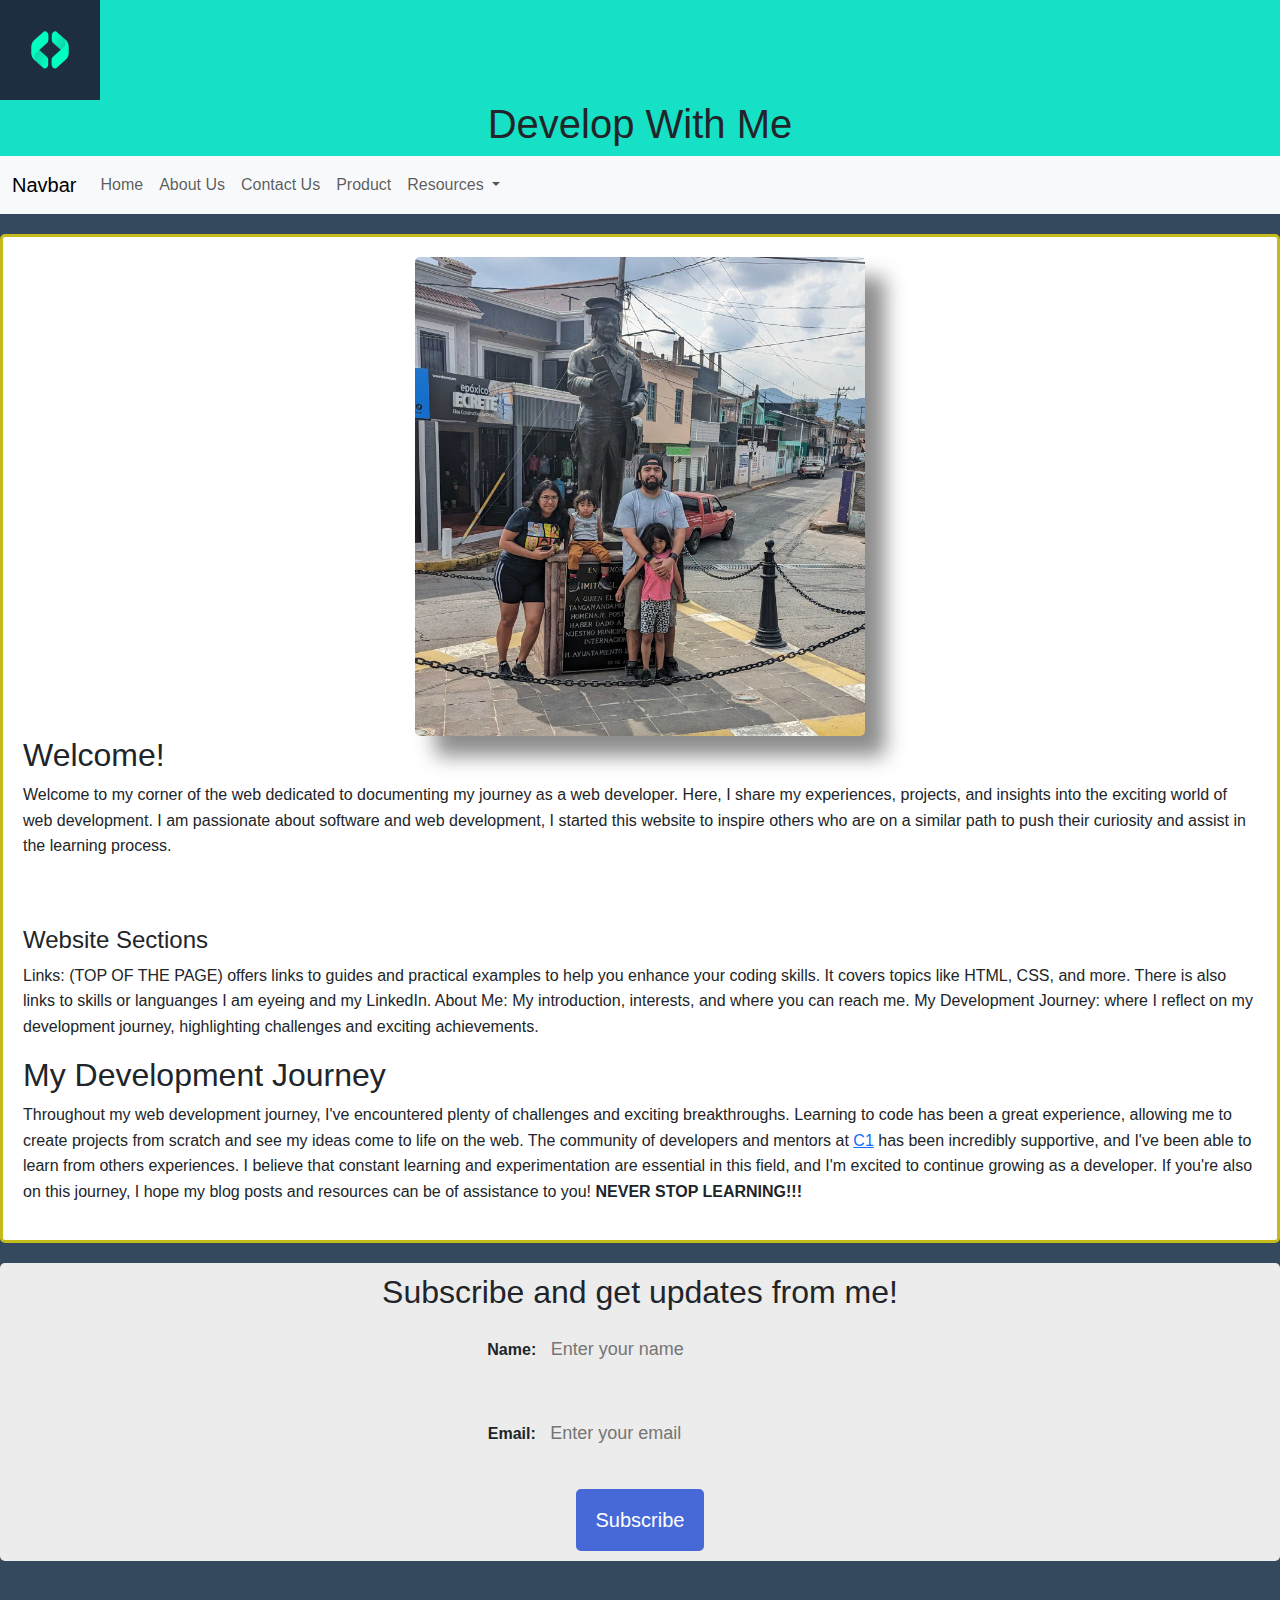
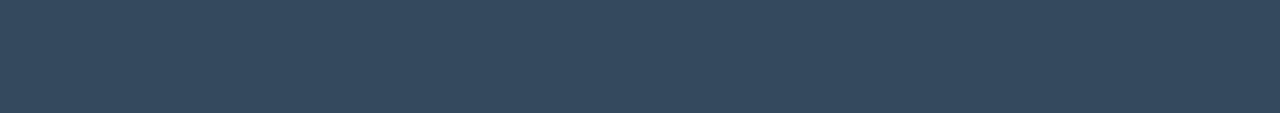
==== index.html @ 694ac32a "dropdown" ====
<!DOCTYPE html>
<html lang="en">

<head>
  <link rel="icon" type="image/x-icon" href="media\favicon.ico">
  <meta charset="UTF-8">
  <meta name="viewport" content="width-device-width, initial-scale=1.0">
  <link rel="stylesheet" href="https://cdn.jsdelivr.net/npm/bootstrap@5.2.3/dist/css/bootstrap.min.css">
  <link rel="stylesheet" type="text/css" href="css/project5.css" />
  <meta name="description" content="Welcome to Aaron's Website! Explore our pages for information about us, our products, and how to get in touch.">
  <meta name="keywords" content="Aaron's Website, about us, products, contact us, information">
  <meta name="author" content="Aaron">
  <!-- <script type="text/javascript" src="javascript/bootstrap.js"></script> -->
  <script type="text/javascript" src="Scripts/jquery-2.1.1.min.js"></script>
  <script type="text/javascript" src="Scripts/bootstrap.min.js"></script>

  <title>Becoming A Developer</title>
</head>
<header>
  <!-- Logo and Name -->
  <div class="logo">
  <img src="media\logo.png" style="width:100px;height:100px; display: block; margin: 0 auto;" alt="Coding Logo">
  </div>
  <h1>Develop With Me</h1>
  
  <nav class="navbar navbar-expand-lg bg-light">
    <div class="container-fluid">
      <a class="navbar-brand" href="#">Navbar</a>
      <button class="navbar-toggler" type="button" data-bs-toggle="collapse" data-bs-target="#navbarSupportedContent" aria-controls="navbarSupportedContent" aria-expanded="false" aria-label="Toggle navigation">
        <span class="navbar-toggler-icon"></span>
      </button>
      <div class="collapse navbar-collapse" id="navbarSupportedContent">
        <ul class="navbar-nav me-auto mb-2 mb-lg-0">
          <li class="nav-item">
            <a class="nav-link" href="index.html">Home</a>
          </li>
          <li class="nav-item">
            <a class="nav-link" href="about-us.html">About Us</a>
          </li>
          <li class="nav-item">
            <a class="nav-link" href="contact-us.html">Contact Us</a>
          </li>
          <li class="nav-item">
            <a class="nav-link" href="products/single-products.html">Product</a>
          </li>
          <li class="nav-item dropdown">
            <a class="nav-link dropdown-toggle" href="#" role="button" data-bs-toggle="dropdown" aria-expanded="false">
              Resources
            </a>
            <ul class="dropdown-menu">
              <li><a class="dropdown-item" href="https://www.w3schools.com/" target="_blank">W3Schools</a></li>
              <li><a class="dropdown-item" href="https://www.correlation-one.com/" target="_blank">C1</li>
              <li><hr class="dropdown-divider"></li>
              <li><a class="dropdown-item" href="https://www.learnpython.org/" target="_blank">Whats Next For Me</a></li>
            </ul>
          </li>
  
      </div>
    </div>
  </nav>
</header>

<body style="background-color: #34495e;">
  <div class="colored-box">
    <img class="image" src="media\SanTang.jpg" alt="SanTang" style="max-width: 450px;">
        
    <h2>Welcome!</h2>
        <p>Welcome to my corner of the web dedicated to documenting my journey as a web developer. Here, I share my experiences, projects, and insights into the exciting world of web development. I am passionate about software and web development, I started this website to inspire others who are on a similar path to push their curiosity and assist in the learning process. </p>
        <br><br>
        <h4>Website Sections</h4>
        <p>Links: (TOP OF THE PAGE) offers links to guides and practical examples to help you enhance your coding skills. It covers topics like HTML, CSS, and more. There is also links to skills or languanges I am eyeing and my LinkedIn. About Me: My introduction, interests, and where you can reach me. My Development Journey: where I reflect on my development journey, highlighting challenges and exciting achievements. </p>

 
        <!-- <h2>About Me!</h2>
        <p>Hello! I'm Aaron, a web developer with a fascination for crafting websites. My journey began a few years ago when I discovered my interest for software and web development. Since then, I've only recently started learning how to do it. Feel free to reach out and connect with me on my <a href="www.linkedin.com" target="_blank">LinkedIn</a> profile. I believe that collaboration and learning from one another are essential aspects of personal and professional development, so I encourage you to reach out and connect.</p> -->
  

        <h2>My Development Journey</h2>
        <p>Throughout my web development journey, I've encountered plenty of challenges and exciting breakthroughs. Learning to code has been a great experience, allowing me to create projects from scratch and see my ideas come to life on the web. The community of developers and mentors at <a href="https://www.correlation-one.com/" target="_blank">C1</a> has been incredibly supportive, and I've been able to learn from others experiences. I believe that constant learning and experimentation are essential in this field, and I'm excited to continue growing as a developer. If you're also on this journey, I hope my blog posts and resources can be of assistance to you! <B>NEVER STOP LEARNING!!!</B>
</div>
  
  
    <footer>
<div class="box">
     <form action="#">
     <div class="form-box">
      <h2>Subscribe and get updates from me!</h2>
      <form action="your-newsletter-processing-script.php" method="POST">
        <label for="name"><b>Name:</b></label>
        <input type="text" id="name" name="name" required placeholder="Enter your name">
        <br><br>
        <label for="email"><b>Email:</b></label>
        <input type="email" id="email" name="email" required placeholder="Enter your email">
        <br><br>
        <button type="submit">Subscribe</button>
      </form>
     </div>
    </div>
    </footer>
      
  <script src="https://cdn.jsdelivr.net/npm/bootstrap@5.2.3/dist/js/bootstrap.bundle.min.js"></script>
</body>

</html>
<!-- WRITE YOUR CODE HERE -->
---- css/project5.css ----
header {
  background-color: #16e0c5;
  margin-left: auto;
  margin-right: auto;
  text-align: center;
  border:"1";
}

.logo{
width: 100px;
height: 100px;
position: relative;
left: 0px;
animation-name: move;
animation-duration: 3s;
animation-iteration-count: infinite;
}
/* @keyframes move {
0%   {left:0px; top:0px;}
50%  {left:875px; top:0px;}
100% {left:0px; top:0px;}
} */
@keyframes move {
0% {
  left: 0px;
}
50% {
  left: 50%;
}
100% {
  left: 0px;
}
}

.grid-container {
  display: grid;
  background-color: #008080;
  grid-template-columns: repeat(4, 1fr);
  padding: 5px;
  grid-gap: 20px;
}

.grid-item {
  background-color: rgba(255, 255, 255, 0.8);
  border: 1px solid #c4ba1a;
  padding: 20px;
  font-size: 30px;
  text-align: center;
}

body {
  font-family: Arial, sans-serif;
  line-height: 1.6;
}

.image {
  display: block;
  margin-left: auto;
  margin-right: auto;
  width: 40%;
  /* max-width: 300px;
  height: auto;
  object-fit: contain; */
  /* float: center; */
  border-radius: 5px;
  filter: drop-shadow(20px 20px 10px rgba(27, 27, 27, 0.507));
  /* padding: 30px; */
}

.colored-box {
  background-color: #ffffff;
  max-width: 100%;
  margin: 20px auto;
  padding: 20px;
  border: 3px solid #c4ba1a;
  border-radius: 5px;
}

footer {
  font-family: Arial, sans-serif;
  text-align: center;
  line-height: 1.6;
  margin: 0;
  padding: 0;
}
.box{
display: block;
margin-left: auto;
margin-right: auto;
align-items: center;
justify-content: center;
height: 50vh;
}
.form-box{
padding: 10px;
border-radius: 5px;
background: #ececec;
}
.form-box input {
font-size: 18px;
color: #000;
padding: 15px 10px;
border: none;
outline: none;
background: #ececec;
}

.form-box button {
color: #fff;
padding: 15px 20px;
font-size: 20px;
border: none;
border-radius: 5px;
background: #4769d8;
cursor: pointer;
transition: .3s;
}

@media screen and (max-width: 600px) {
  .colored-box {
    max-width: 300px;
    margin: 0 auto;
  }
}
  @media screen and (max-width: 600px) {
    .grid-container {
      grid-template-columns: 1fr;
    }
  }
    @media screen and (min-width:600px) {
      .image {
        max-width: 400px; 
      }
    }
      @media screen and (max-width: 1090px) {
        .grid-item {
          grid-template-columns: 1fr;
          padding: 20px;
          text-align: center;
        }
      }
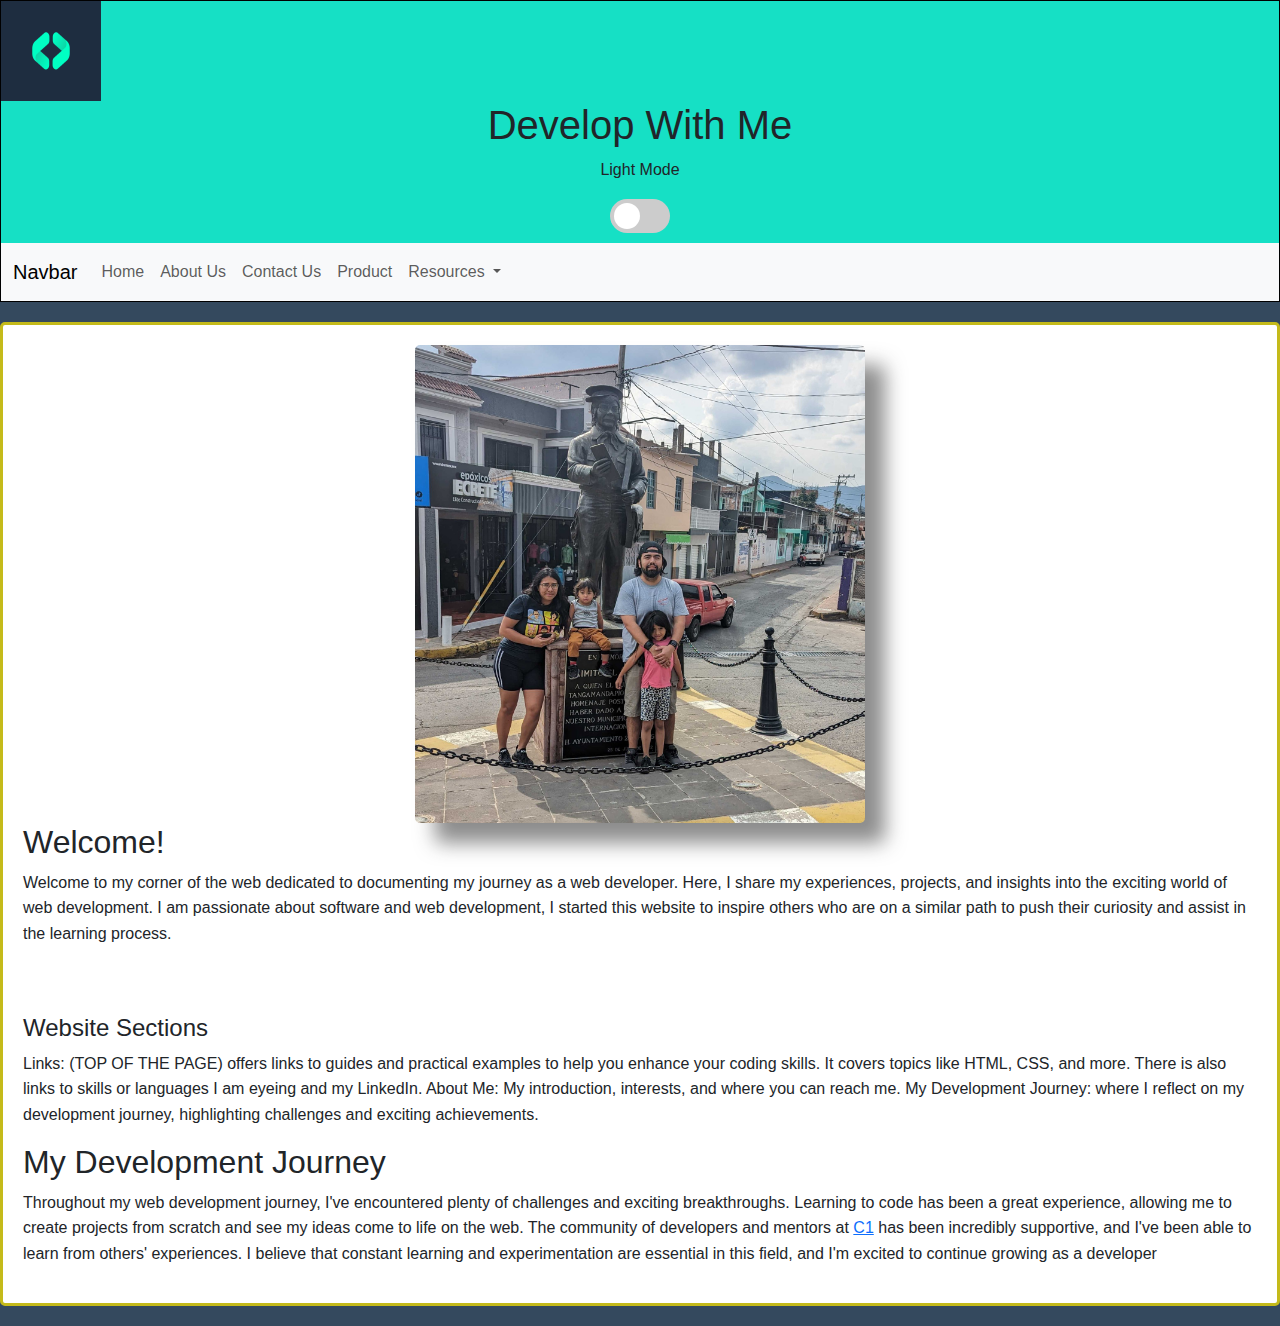
==== commit fcbc1a3d: "9/23/2023" ====
--- a/index.html
+++ b/index.html
@@ -2,104 +2,88 @@
 <html lang="en">
 
 <head>
-  <link rel="icon" type="image/x-icon" href="media\favicon.ico">
+  <link rel="icon" type="image/x-icon" href="media/favicon.ico">
   <meta charset="UTF-8">
-  <meta name="viewport" content="width-device-width, initial-scale=1.0">
+  <meta name="viewport" content="width=device-width, initial-scale=1.0">
   <link rel="stylesheet" href="https://cdn.jsdelivr.net/npm/bootstrap@5.2.3/dist/css/bootstrap.min.css">
   <link rel="stylesheet" type="text/css" href="css/project5.css" />
   <meta name="description" content="Welcome to Aaron's Website! Explore our pages for information about us, our products, and how to get in touch.">
   <meta name="keywords" content="Aaron's Website, about us, products, contact us, information">
   <meta name="author" content="Aaron">
-  <!-- <script type="text/javascript" src="javascript/bootstrap.js"></script> -->
-  <script type="text/javascript" src="Scripts/jquery-2.1.1.min.js"></script>
-  <script type="text/javascript" src="Scripts/bootstrap.min.js"></script>
+  <script type="text/javascript" src="javascript/bootstrap.js"></script>
+<script src="https://cdn.jsdelivr.net/npm/bootstrap@5.2.3/dist/js/bootstrap.bundle.min.js"></script>
 
   <title>Becoming A Developer</title>
 </head>
-<header>
-  <!-- Logo and Name -->
-  <div class="logo">
-  <img src="media\logo.png" style="width:100px;height:100px; display: block; margin: 0 auto;" alt="Coding Logo">
-  </div>
-  <h1>Develop With Me</h1>
-  
-  <nav class="navbar navbar-expand-lg bg-light">
-    <div class="container-fluid">
-      <a class="navbar-brand" href="#">Navbar</a>
-      <button class="navbar-toggler" type="button" data-bs-toggle="collapse" data-bs-target="#navbarSupportedContent" aria-controls="navbarSupportedContent" aria-expanded="false" aria-label="Toggle navigation">
-        <span class="navbar-toggler-icon"></span>
-      </button>
-      <div class="collapse navbar-collapse" id="navbarSupportedContent">
-        <ul class="navbar-nav me-auto mb-2 mb-lg-0">
-          <li class="nav-item">
-            <a class="nav-link" href="index.html">Home</a>
-          </li>
-          <li class="nav-item">
-            <a class="nav-link" href="about-us.html">About Us</a>
-          </li>
-          <li class="nav-item">
-            <a class="nav-link" href="contact-us.html">Contact Us</a>
-          </li>
-          <li class="nav-item">
-            <a class="nav-link" href="products/single-products.html">Product</a>
-          </li>
-          <li class="nav-item dropdown">
-            <a class="nav-link dropdown-toggle" href="#" role="button" data-bs-toggle="dropdown" aria-expanded="false">
-              Resources
-            </a>
-            <ul class="dropdown-menu">
-              <li><a class="dropdown-item" href="https://www.w3schools.com/" target="_blank">W3Schools</a></li>
-              <li><a class="dropdown-item" href="https://www.correlation-one.com/" target="_blank">C1</li>
-              <li><hr class="dropdown-divider"></li>
-              <li><a class="dropdown-item" href="https://www.learnpython.org/" target="_blank">Whats Next For Me</a></li>
-            </ul>
-          </li>
-  
-      </div>
-    </div>
-  </nav>
-</header>
 
 <body style="background-color: #34495e;">
-  <div class="colored-box">
-    <img class="image" src="media\SanTang.jpg" alt="SanTang" style="max-width: 450px;">
-        
+  <header>
+    <!-- Logo and Name -->
+    <div class="logo">
+      <img src="media/logo.png" style="width:100px;height:100px; display: block; margin: 0 auto;" alt="Coding Logo">
+    </div>
+    <h1>Develop With Me</h1>
+    <p class="mode-status">Light Mode</p>
+
+
+    <label class="toggle-switch">      
+      <input type="checkbox" id="mode-toggle">
+      <span class="slider"></span>
+    </label>
+
+    <nav class="navbar navbar-expand-lg bg-light">
+      <div class="container-fluid">
+        <a class="navbar-brand" href="#">Navbar</a>
+        <button class="navbar-toggler" type="button" data-bs-toggle="collapse" data-bs-target="#navbarSupportedContent" aria-controls="navbarSupportedContent" aria-expanded="false" aria-label="Toggle navigation">
+          <span class="navbar-toggler-icon"></span>
+        </button>
+        <div class="collapse navbar-collapse" id="navbarSupportedContent">
+          <ul class="navbar-nav me-auto mb-2 mb-lg-0">
+            <li class="nav-item">
+              <a class="nav-link" href="index.html">Home</a>
+            </li>
+            <li class="nav-item">
+              <a class="nav-link" href="about-us.html">About Us</a>
+            </li>
+            <li class="nav-item">
+              <a class="nav-link" href="contact-us.html">Contact Us</a>
+            </li>
+            <li class="nav-item">
+              <a class="nav-link" href="products/single-products.html">Product</a>
+            </li>
+            <li class="nav-item dropdown">
+              <a class="nav-link dropdown-toggle" href="#" role="button" data-bs-toggle="dropdown" aria-expanded="false">
+                Resources
+              </a>
+              <ul class="dropdown-menu">
+                <li><a class="dropdown-item" href="https://www.w3schools.com/" target="_blank">W3Schools</a></li>
+                <li><a class="dropdown-item" href="https://www.correlation-one.com/" target="_blank">C1</a></li>
+                <li><hr class="dropdown-divider"></li>
+                <li><a class="dropdown-item" href="https://www.learnpython.org/" target="_blank">Whats Next For Me</a></li>
+              </ul>
+            </li>
+          </ul>
+        </div>
+      </div>
+    </nav>
+  </header>
+     
+    <div class="colored-box">
+      <img class="image" src="media\SanTang.jpg" alt="SanTang" style="max-width: 450px;">
+      <!-- <div class="slidertainer">
+         <div id="sliderimg">
+            <img src="media/SanTang.jpg" alt="SanTang" style="max-width: 450px;">
+            <img src="media/cofbeans.jpg" alt="cofbeans" style="max-width: 450px;">
+            <button id="prev">&lt;</button>
+            <button id="next">&gt;</button>
+          </div>
+      </div> -->
+
     <h2>Welcome!</h2>
-        <p>Welcome to my corner of the web dedicated to documenting my journey as a web developer. Here, I share my experiences, projects, and insights into the exciting world of web development. I am passionate about software and web development, I started this website to inspire others who are on a similar path to push their curiosity and assist in the learning process. </p>
-        <br><br>
-        <h4>Website Sections</h4>
-        <p>Links: (TOP OF THE PAGE) offers links to guides and practical examples to help you enhance your coding skills. It covers topics like HTML, CSS, and more. There is also links to skills or languanges I am eyeing and my LinkedIn. About Me: My introduction, interests, and where you can reach me. My Development Journey: where I reflect on my development journey, highlighting challenges and exciting achievements. </p>
+    <p>Welcome to my corner of the web dedicated to documenting my journey as a web developer. Here, I share my experiences, projects, and insights into the exciting world of web development. I am passionate about software and web development, I started this website to inspire others who are on a similar path to push their curiosity and assist in the learning process.</p>
+    <br><br>
+    <h4>Website Sections</h4>
+    <p>Links: (TOP OF THE PAGE) offers links to guides and practical examples to help you enhance your coding skills. It covers topics like HTML, CSS, and more. There is also links to skills or languages I am eyeing and my LinkedIn. About Me: My introduction, interests, and where you can reach me. My Development Journey: where I reflect on my development journey, highlighting challenges and exciting achievements.</p>
 
- 
-        <!-- <h2>About Me!</h2>
-        <p>Hello! I'm Aaron, a web developer with a fascination for crafting websites. My journey began a few years ago when I discovered my interest for software and web development. Since then, I've only recently started learning how to do it. Feel free to reach out and connect with me on my <a href="www.linkedin.com" target="_blank">LinkedIn</a> profile. I believe that collaboration and learning from one another are essential aspects of personal and professional development, so I encourage you to reach out and connect.</p> -->
-  
-
-        <h2>My Development Journey</h2>
-        <p>Throughout my web development journey, I've encountered plenty of challenges and exciting breakthroughs. Learning to code has been a great experience, allowing me to create projects from scratch and see my ideas come to life on the web. The community of developers and mentors at <a href="https://www.correlation-one.com/" target="_blank">C1</a> has been incredibly supportive, and I've been able to learn from others experiences. I believe that constant learning and experimentation are essential in this field, and I'm excited to continue growing as a developer. If you're also on this journey, I hope my blog posts and resources can be of assistance to you! <B>NEVER STOP LEARNING!!!</B>
-</div>
-  
-  
-    <footer>
-<div class="box">
-     <form action="#">
-     <div class="form-box">
-      <h2>Subscribe and get updates from me!</h2>
-      <form action="your-newsletter-processing-script.php" method="POST">
-        <label for="name"><b>Name:</b></label>
-        <input type="text" id="name" name="name" required placeholder="Enter your name">
-        <br><br>
-        <label for="email"><b>Email:</b></label>
-        <input type="email" id="email" name="email" required placeholder="Enter your email">
-        <br><br>
-        <button type="submit">Subscribe</button>
-      </form>
-     </div>
-    </div>
-    </footer>
-      
-  <script src="https://cdn.jsdelivr.net/npm/bootstrap@5.2.3/dist/js/bootstrap.bundle.min.js"></script>
-</body>
-
-</html>
-<!-- WRITE YOUR CODE HERE -->+    <h2>My Development Journey</h2>
+    <p>Throughout my web development journey, I've encountered plenty of challenges and exciting breakthroughs. Learning to code has been a great experience, allowing me to create projects from scratch and see my ideas come to life on the web. The community of developers and mentors at <a href="https://www.correlation-one.com/" target="_blank">C1</a> has been incredibly supportive, and I've been able to learn from others' experiences. I believe that constant learning and experimentation are essential in this field, and I'm excited to continue growing as a developer
--- a/css/project5.css
+++ b/css/project5.css
@@ -3,33 +3,29 @@
   margin-left: auto;
   margin-right: auto;
   text-align: center;
-  border:"1";
-}
-
-.logo{
-width: 100px;
-height: 100px;
-position: relative;
-left: 0px;
-animation-name: move;
-animation-duration: 3s;
-animation-iteration-count: infinite;
-}
-/* @keyframes move {
-0%   {left:0px; top:0px;}
-50%  {left:875px; top:0px;}
-100% {left:0px; top:0px;}
-} */
+  border: 1px solid black; 
+}
+
+.logo {
+  width: 100px;
+  height: 100px;
+  position: relative;
+  left: 0px;
+  animation-name: move;
+  animation-duration: 3s;
+  animation-iteration-count: infinite;
+}
+
 @keyframes move {
-0% {
-  left: 0px;
-}
-50% {
-  left: 50%;
-}
-100% {
-  left: 0px;
-}
+  0% {
+    left: 0px;
+  }
+  50% {
+    left: 50%;
+  }
+  100% {
+    left: 0px;
+  }
 }
 
 .grid-container {
@@ -58,13 +54,8 @@
   margin-left: auto;
   margin-right: auto;
   width: 40%;
-  /* max-width: 300px;
-  height: auto;
-  object-fit: contain; */
-  /* float: center; */
   border-radius: 5px;
   filter: drop-shadow(20px 20px 10px rgba(27, 27, 27, 0.507));
-  /* padding: 30px; */
 }
 
 .colored-box {
@@ -83,19 +74,22 @@
   margin: 0;
   padding: 0;
 }
-.box{
-display: block;
-margin-left: auto;
-margin-right: auto;
-align-items: center;
-justify-content: center;
-height: 50vh;
-}
-.form-box{
-padding: 10px;
-border-radius: 5px;
-background: #ececec;
-}
+
+.box {
+  display: block;
+  margin-left: auto;
+  margin-right: auto;
+  align-items: center;
+  justify-content: center;
+  height: 50vh;
+}
+
+.form-box {
+  padding: 10px;
+  border-radius: 5px;
+  background: #ececec;
+}
+
 .form-box input {
 font-size: 18px;
 color: #000;
@@ -114,6 +108,142 @@
 background: #4769d8;
 cursor: pointer;
 transition: .3s;
+}
+
+.dark-mode {
+  background-color: #333;
+  color: #f0f0f0;
+  transition: all 0.4s ease-in;
+}
+
+.toggle-switch {
+  position: relative;
+  display: inline-block;
+  width: 3.75rem;
+  height: 2.13rem;
+  margin-bottom: 0.63rem;
+  margin-inline: auto;
+}
+
+.toggle-switch input {
+  opacity: 0;
+  width: 0;
+  height: 0;
+}
+
+.slider {
+  position: absolute;
+  cursor: pointer;
+  top: 0;
+  left: 0;
+  right: 0;
+  bottom: 0;
+  background-color: #ccc;
+  transition: all 0.4s ease-in;
+  border-radius: 2.13rem;
+}
+
+.slider:before {
+  position: absolute;
+  content: "";
+  height: 1.63rem;
+  width: 1.63rem;
+  left: 0.25rem;
+  bottom: 0.25rem;
+  background-color: white;
+  transition: 0.4s;
+  border-radius: 50%;
+}
+
+input:checked + .slider {
+  background-color: #2196f3;
+}
+
+input:focus + .slider {
+  box-shadow: 0 0 2px #2196f3;
+}
+
+input:checked + .slider:before {
+  transform: translateX(1.63rem);
+}
+
+/* image slider here down*/
+/* .slidertainer{
+  display:block;
+  margin-left: auto;
+  margin-right: auto;
+  width: 40%;
+  border-radius: 5px;
+  filter: drop-shadow(20px 20px 10px rgba(27, 27, 27, 0.507));
+}
+
+.sliderimg {
+  position: absolute;
+  top: 0;
+  left: 0;
+  width: 100%;
+  height: 100%;
+  opacity: 0;
+  transition: all 1s ease-in-out;
+}
+
+.sliderimg img.active {
+  opacity: 1;
+}
+
+.slidertainer button {
+  position: absolute;
+  top: 50%;
+  transform: translateY(-50%);
+  border: 3px solid #fff;
+  border-radius: 50%;
+  width: 70px;
+  height: 70px;
+  background-color: #717171;
+  color: #f1f1f1;
+  font-size: 32px;
+  font-stretch: condensed;
+  cursor: pointer;
+  transition: all 200ms ease-in-out;
+}
+
+.slidertainer button#prev {
+  left: -35px;
+  padding: 7px 17px 7px 15px;
+}
+
+.slidertainer button#next {
+  right: -155px;
+  padding: 7px 15px 7px 17px;
+} */
+/* image slider here up*/
+
+
+
+.dark-mode {
+  background-color: #333;
+  color: #f0f0f0;
+  transition: all 0.4s ease-in;
+}
+
+.dark-mode body {
+  background-color: #333;
+}
+
+.dark-mode header {
+  background-color: #444;
+}
+
+.dark-mode .grid-container {
+  background-color: #444;
+}
+
+.dark-mode .colored-box {
+  background-color: #444;
+}
+
+.dark-mode footer {
+  color: #444;
 }
 
 @media screen and (max-width: 600px) {
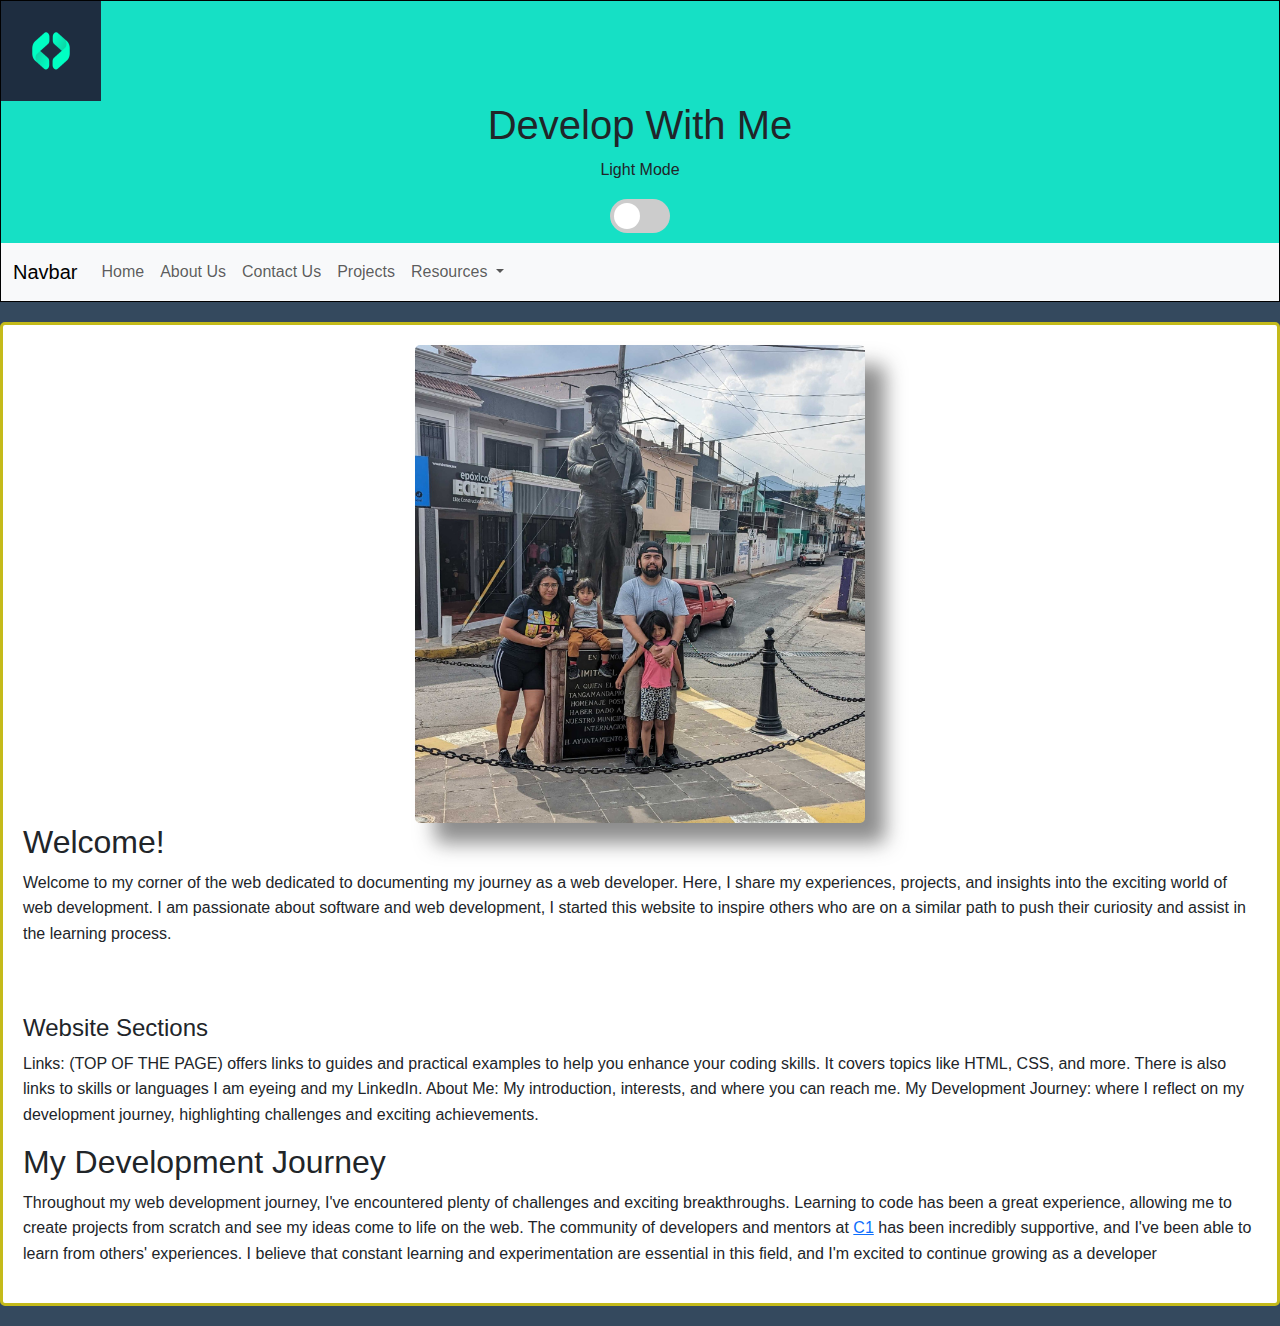
==== commit 7a1c4ef9: "10/2" ====
--- a/index.html
+++ b/index.html
@@ -10,7 +10,6 @@
   <meta name="description" content="Welcome to Aaron's Website! Explore our pages for information about us, our products, and how to get in touch.">
   <meta name="keywords" content="Aaron's Website, about us, products, contact us, information">
   <meta name="author" content="Aaron">
-  <script type="text/javascript" src="javascript/bootstrap.js"></script>
 <script src="https://cdn.jsdelivr.net/npm/bootstrap@5.2.3/dist/js/bootstrap.bundle.min.js"></script>
 
   <title>Becoming A Developer</title>
@@ -49,7 +48,7 @@
               <a class="nav-link" href="contact-us.html">Contact Us</a>
             </li>
             <li class="nav-item">
-              <a class="nav-link" href="products/single-products.html">Product</a>
+              <a class="nav-link" href="projects/projects.html">Projects</a>
             </li>
             <li class="nav-item dropdown">
               <a class="nav-link dropdown-toggle" href="#" role="button" data-bs-toggle="dropdown" aria-expanded="false">
@@ -67,17 +66,11 @@
       </div>
     </nav>
   </header>
-     
+   
     <div class="colored-box">
       <img class="image" src="media\SanTang.jpg" alt="SanTang" style="max-width: 450px;">
-      <!-- <div class="slidertainer">
-         <div id="sliderimg">
-            <img src="media/SanTang.jpg" alt="SanTang" style="max-width: 450px;">
-            <img src="media/cofbeans.jpg" alt="cofbeans" style="max-width: 450px;">
-            <button id="prev">&lt;</button>
-            <button id="next">&gt;</button>
-          </div>
-      </div> -->
+      
+
 
     <h2>Welcome!</h2>
     <p>Welcome to my corner of the web dedicated to documenting my journey as a web developer. Here, I share my experiences, projects, and insights into the exciting world of web development. I am passionate about software and web development, I started this website to inspire others who are on a similar path to push their curiosity and assist in the learning process.</p>
@@ -87,3 +80,8 @@
 
     <h2>My Development Journey</h2>
     <p>Throughout my web development journey, I've encountered plenty of challenges and exciting breakthroughs. Learning to code has been a great experience, allowing me to create projects from scratch and see my ideas come to life on the web. The community of developers and mentors at <a href="https://www.correlation-one.com/" target="_blank">C1</a> has been incredibly supportive, and I've been able to learn from others' experiences. I believe that constant learning and experimentation are essential in this field, and I'm excited to continue growing as a developer
+      <script src="javascript/bootstrap.js"></script>
+
+    </body>
+
+    </html>
--- a/css/project5.css
+++ b/css/project5.css
@@ -3,7 +3,7 @@
   margin-left: auto;
   margin-right: auto;
   text-align: center;
-  border: 1px solid black; 
+  border: 1px solid black;
 }
 
 .logo {
@@ -27,7 +27,6 @@
     left: 0px;
   }
 }
-
 .grid-container {
   display: grid;
   background-color: #008080;
@@ -91,24 +90,63 @@
 }
 
 .form-box input {
-font-size: 18px;
-color: #000;
-padding: 15px 10px;
-border: none;
-outline: none;
-background: #ececec;
+  font-size: 18px;
+  color: #000;
+  padding: 15px 10px;
+  border: none;
+  outline: none;
+  background: #ececec;
 }
 
 .form-box button {
-color: #fff;
-padding: 15px 20px;
-font-size: 20px;
-border: none;
-border-radius: 5px;
-background: #4769d8;
-cursor: pointer;
-transition: .3s;
-}
+  color: #fff;
+  padding: 15px 20px;
+  font-size: 20px;
+  border: none;
+  border-radius: 5px;
+  background: #4769d8;
+  cursor: pointer;
+  transition: 0.3s;
+}
+
+/* SLIDE IN START */
+
+.item {
+  transform-origin: left center;
+  transform: translateX(-50%);
+  opacity: 0.5;
+  transition: opacity 0.5s, transform 0.5s;
+}
+
+.card {
+  min-height: 30rem;
+  max-width: 30rem;
+  background-color: #f0f0f0;
+}
+
+.card-body {
+  display: flex;
+  flex-direction: column;
+  justify-content: space-evenly;
+}
+
+#img1,
+#img2,
+#img3 {
+  height: 150px;
+}
+
+.item:not(:first-child) {
+  opacity: 0;
+  transition: opacity 0.5s, transform 0.5s;
+}
+
+.slide-in {
+  opacity: 1 !important;
+  transform: translateX(0%);
+}
+
+/* SLIDE IN END */
 
 .dark-mode {
   background-color: #333;
@@ -167,63 +205,14 @@
   transform: translateX(1.63rem);
 }
 
-/* image slider here down*/
-/* .slidertainer{
-  display:block;
-  margin-left: auto;
-  margin-right: auto;
-  width: 40%;
-  border-radius: 5px;
-  filter: drop-shadow(20px 20px 10px rgba(27, 27, 27, 0.507));
-}
-
-.sliderimg {
-  position: absolute;
-  top: 0;
-  left: 0;
-  width: 100%;
-  height: 100%;
-  opacity: 0;
-  transition: all 1s ease-in-out;
-}
-
-.sliderimg img.active {
-  opacity: 1;
-}
-
-.slidertainer button {
-  position: absolute;
-  top: 50%;
-  transform: translateY(-50%);
-  border: 3px solid #fff;
-  border-radius: 50%;
-  width: 70px;
-  height: 70px;
-  background-color: #717171;
-  color: #f1f1f1;
-  font-size: 32px;
-  font-stretch: condensed;
-  cursor: pointer;
-  transition: all 200ms ease-in-out;
-}
-
-.slidertainer button#prev {
-  left: -35px;
-  padding: 7px 17px 7px 15px;
-}
-
-.slidertainer button#next {
-  right: -155px;
-  padding: 7px 15px 7px 17px;
-} */
-/* image slider here up*/
-
-
-
 .dark-mode {
   background-color: #333;
   color: #f0f0f0;
   transition: all 0.4s ease-in;
+}
+
+.dark-mode .card {
+  background-color: #333;
 }
 
 .dark-mode body {
@@ -252,20 +241,20 @@
     margin: 0 auto;
   }
 }
-  @media screen and (max-width: 600px) {
-    .grid-container {
-      grid-template-columns: 1fr;
-    }
-  }
-    @media screen and (min-width:600px) {
-      .image {
-        max-width: 400px; 
-      }
-    }
-      @media screen and (max-width: 1090px) {
-        .grid-item {
-          grid-template-columns: 1fr;
-          padding: 20px;
-          text-align: center;
-        }
-      }+@media screen and (max-width: 600px) {
+  .grid-container {
+    grid-template-columns: 1fr;
+  }
+}
+@media screen and (min-width: 600px) {
+  .image {
+    max-width: 400px;
+  }
+}
+@media screen and (max-width: 1090px) {
+  .grid-item {
+    grid-template-columns: 1fr;
+    padding: 20px;
+    text-align: center;
+  }
+}
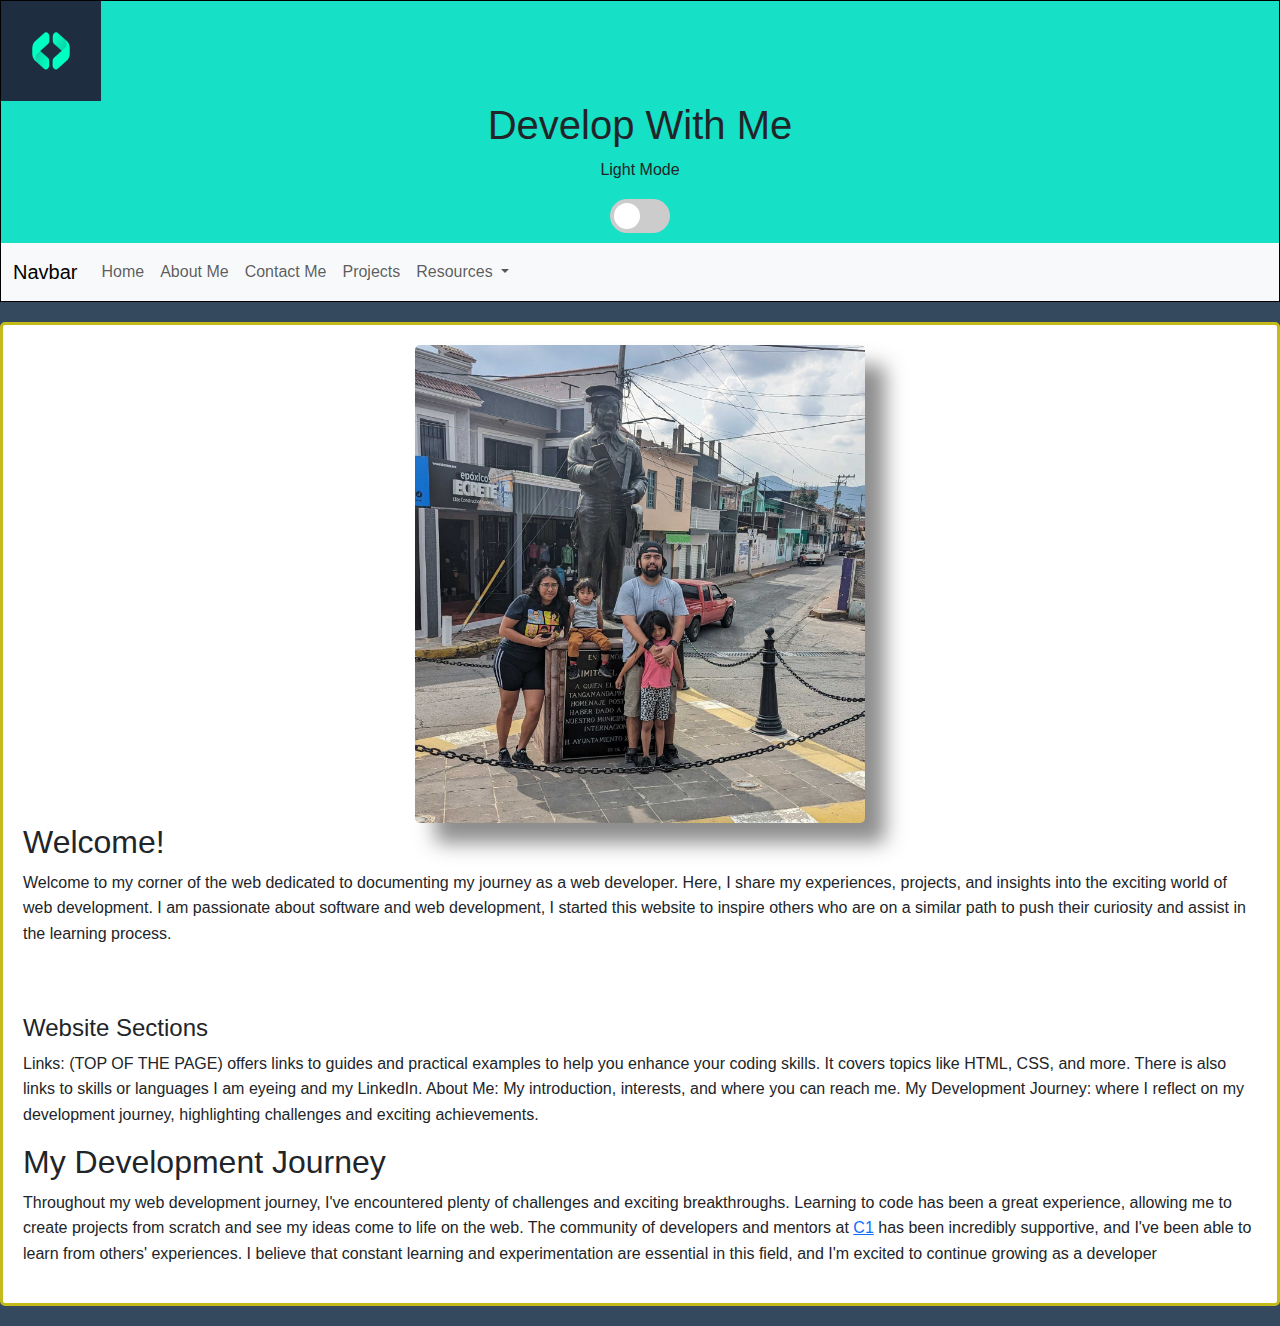
==== commit a0cb12e0: "text change" ====
--- a/index.html
+++ b/index.html
@@ -42,10 +42,10 @@
               <a class="nav-link" href="index.html">Home</a>
             </li>
             <li class="nav-item">
-              <a class="nav-link" href="about-us.html">About Us</a>
+              <a class="nav-link" href="about-us.html">About Me</a>
             </li>
             <li class="nav-item">
-              <a class="nav-link" href="contact-us.html">Contact Us</a>
+              <a class="nav-link" href="contact-us.html">Contact Me</a>
             </li>
             <li class="nav-item">
               <a class="nav-link" href="projects/projects.html">Projects</a>
@@ -55,9 +55,12 @@
                 Resources
               </a>
               <ul class="dropdown-menu">
+                <li><a class="dropdown-item" href="https://htmlpreview.github.io/" target="_blank">GitHub HTML Preview</a></li>
+                <li><a class="dropdown-item" href="https://www.correlation-one.com/" target="_blank">C1</a></li>
                 <li><a class="dropdown-item" href="https://www.w3schools.com/" target="_blank">W3Schools</a></li>
-                <li><a class="dropdown-item" href="https://www.correlation-one.com/" target="_blank">C1</a></li>
-                <li><hr class="dropdown-divider"></li>
+                <li>
+                  <hr class="dropdown-divider">
+                </li>
                 <li><a class="dropdown-item" href="https://www.learnpython.org/" target="_blank">Whats Next For Me</a></li>
               </ul>
             </li>
--- a/css/project5.css
+++ b/css/project5.css
@@ -74,22 +74,17 @@
   padding: 0;
 }
 
+/* contact form */
 .box {
-  display: block;
-  margin-left: auto;
-  margin-right: auto;
-  align-items: center;
-  justify-content: center;
-  height: 50vh;
-}
-
-.form-box {
-  padding: 10px;
-  border-radius: 5px;
-  background: #ececec;
-}
-
-.form-box input {
+  background-color: #ffffff;
+  max-width: 100%;
+  margin: 20px auto;
+  padding: 20px;
+  border: 3px solid #c4ba1a;
+  border-radius: 5px;
+}
+
+.contact-form input {
   font-size: 18px;
   color: #000;
   padding: 15px 10px;
@@ -98,7 +93,7 @@
   background: #ececec;
 }
 
-.form-box button {
+#submit-btn {
   color: #fff;
   padding: 15px 20px;
   font-size: 20px;
@@ -108,6 +103,32 @@
   cursor: pointer;
   transition: 0.3s;
 }
+
+.hidden {
+    display: none;
+}
+
+.invalid {
+    border: 1px solid red;
+}
+
+input.invalid {
+    border: 1px solid red;
+}
+
+#success-message {
+    display: none;
+    color: green;
+    text-align: center;
+    margin-top: 10px; 
+}
+
+#submit-btn:disabled {
+    background-color: gray;
+    cursor: not-allowed;
+}
+/* contact form end */
+
 
 /* SLIDE IN START */
 
@@ -153,6 +174,7 @@
   color: #f0f0f0;
   transition: all 0.4s ease-in;
 }
+
 
 .toggle-switch {
   position: relative;
@@ -215,6 +237,16 @@
   background-color: #333;
 }
 
+.dark-mode .box {
+  color: #f0f0f0;
+  background-color: #333;
+}
+
+.dark-mode .contact-form input {
+  color: #f0f0f0;
+  background: #4e4e4e;
+}
+
 .dark-mode body {
   background-color: #333;
 }
